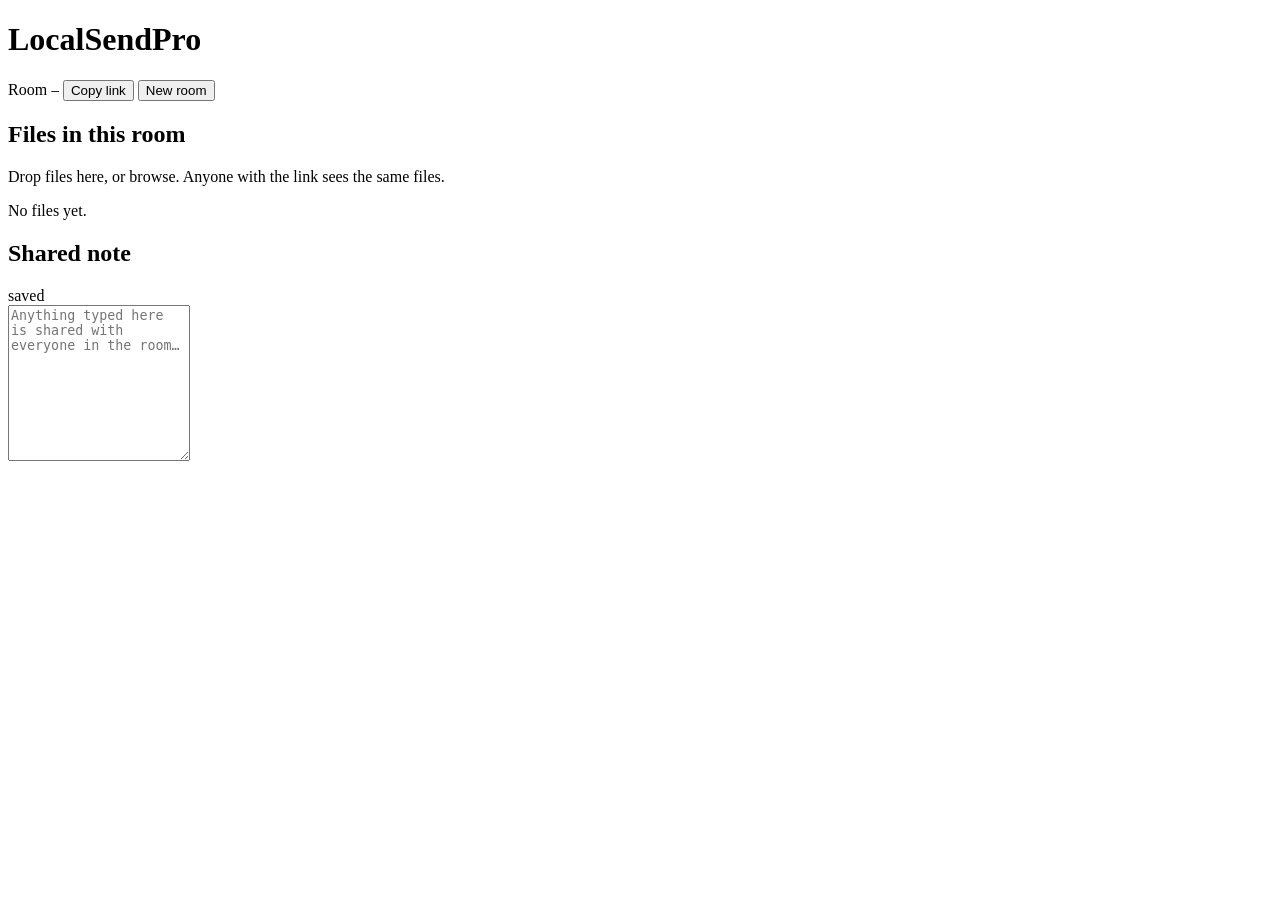
==== localsendpro/web/index.html @ 6995aa79 "My first commit" ====
<!doctype html>
<html lang="en">
<head>
  <meta charset="utf-8" />
  <meta name="viewport" content="width=device-width, initial-scale=1" />
  <title>LocalSendPro</title>
  <link rel="stylesheet" href="/static/style.css" />
</head>
<body>
  <header>
    <h1>LocalSendPro</h1>
    <div class="room-bar">
      <span class="muted">Room</span>
      <code id="room-name">—</code>
      <button id="btn-copy" class="ghost" title="Copy share link">Copy link</button>
      <button id="btn-new" class="ghost" title="Create a new room">New room</button>
    </div>
  </header>

  <main>
    <section class="card drop-zone" id="drop">
      <div class="drop-inner">
        <h2>Files in this room</h2>
        <p class="muted">Drop files here, or
          <label class="link">browse<input id="file-input" type="file" multiple hidden /></label>.
          Anyone with the link sees the same files.
        </p>
      </div>
      <ul id="file-list" class="files"></ul>
      <p id="file-empty" class="muted center">No files yet.</p>
    </section>

    <section class="card">
      <div class="card-head">
        <h2>Shared note</h2>
        <span id="note-status" class="muted small">saved</span>
      </div>
      <textarea id="note" rows="10" placeholder="Anything typed here is shared with everyone in the room…"></textarea>
    </section>
  </main>

  <div id="toast" class="toast"></div>
  <script src="/static/app.js"></script>
</body>
</html>
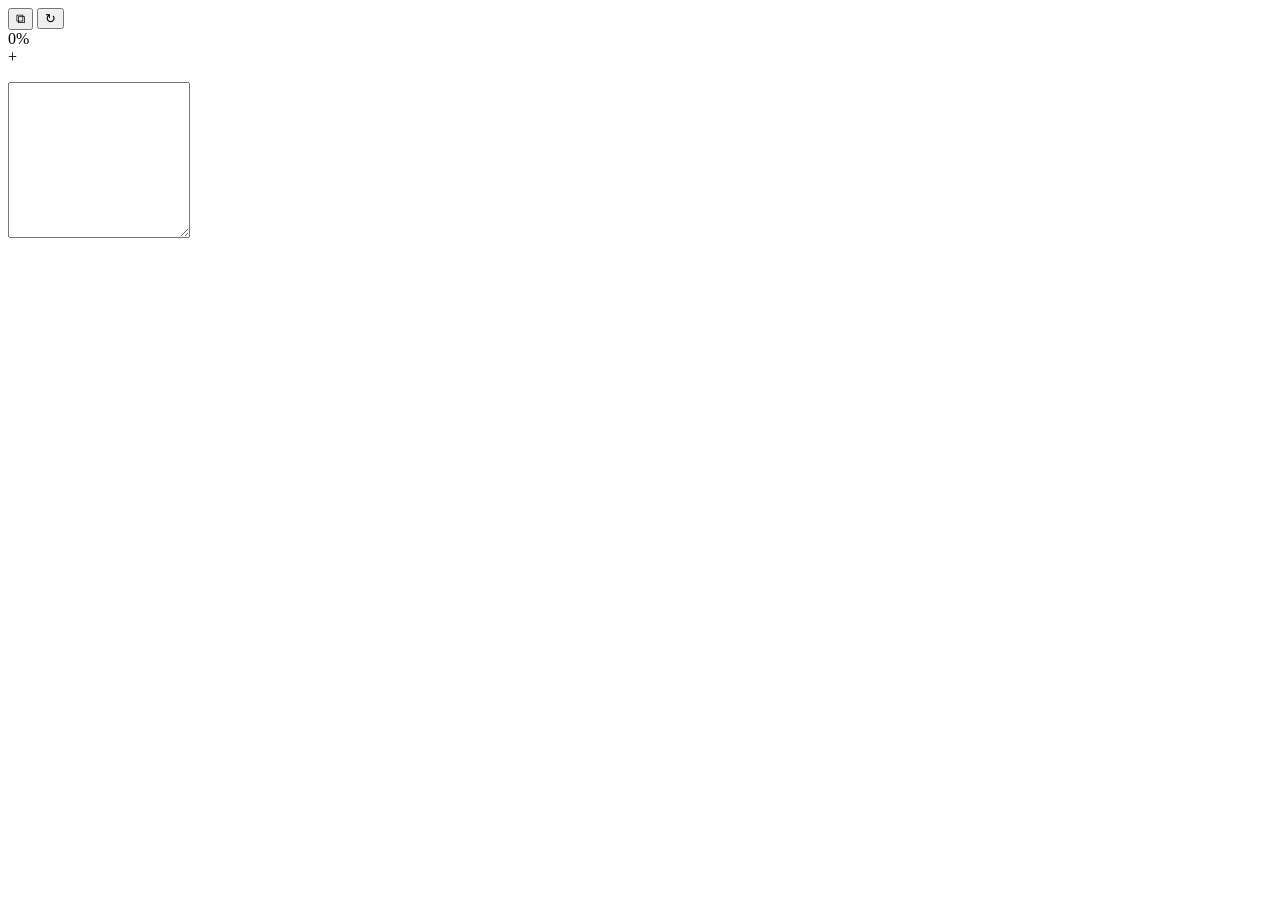
==== commit 4692f0b6: "Latest commit" ====
--- a/localsendpro/web/index.html
+++ b/localsendpro/web/index.html
@@ -3,39 +3,38 @@
 <head>
   <meta charset="utf-8" />
   <meta name="viewport" content="width=device-width, initial-scale=1" />
-  <title>LocalSendPro</title>
+  <title></title>
   <link rel="stylesheet" href="/static/style.css" />
 </head>
 <body>
   <header>
-    <h1>LocalSendPro</h1>
-    <div class="room-bar">
-      <span class="muted">Room</span>
-      <code id="room-name">—</code>
-      <button id="btn-copy" class="ghost" title="Copy share link">Copy link</button>
-      <button id="btn-new" class="ghost" title="Create a new room">New room</button>
+    <div class="spacer"></div>
+    <div class="tools">
+      <button id="btn-copy" class="ghost" title="Copy link">⧉</button>
+      <button id="btn-new"  class="ghost" title="New">↻</button>
     </div>
   </header>
 
   <main>
     <section class="card drop-zone" id="drop">
-      <div class="drop-inner">
-        <h2>Files in this room</h2>
-        <p class="muted">Drop files here, or
-          <label class="link">browse<input id="file-input" type="file" multiple hidden /></label>.
-          Anyone with the link sees the same files.
-        </p>
+      <div id="upload-progress" class="upload hidden">
+        <div class="upload-head">
+          <span id="upload-label"></span>
+          <span id="upload-pct" class="muted small">0%</span>
+        </div>
+        <div class="bar"><div id="upload-fill" class="bar-fill"></div></div>
       </div>
+
+      <label class="drop-hint">
+        <input id="file-input" type="file" multiple hidden />
+        <span class="plus">+</span>
+      </label>
+
       <ul id="file-list" class="files"></ul>
-      <p id="file-empty" class="muted center">No files yet.</p>
     </section>
 
     <section class="card">
-      <div class="card-head">
-        <h2>Shared note</h2>
-        <span id="note-status" class="muted small">saved</span>
-      </div>
-      <textarea id="note" rows="10" placeholder="Anything typed here is shared with everyone in the room…"></textarea>
+      <textarea id="note" rows="10" placeholder=""></textarea>
     </section>
   </main>
 
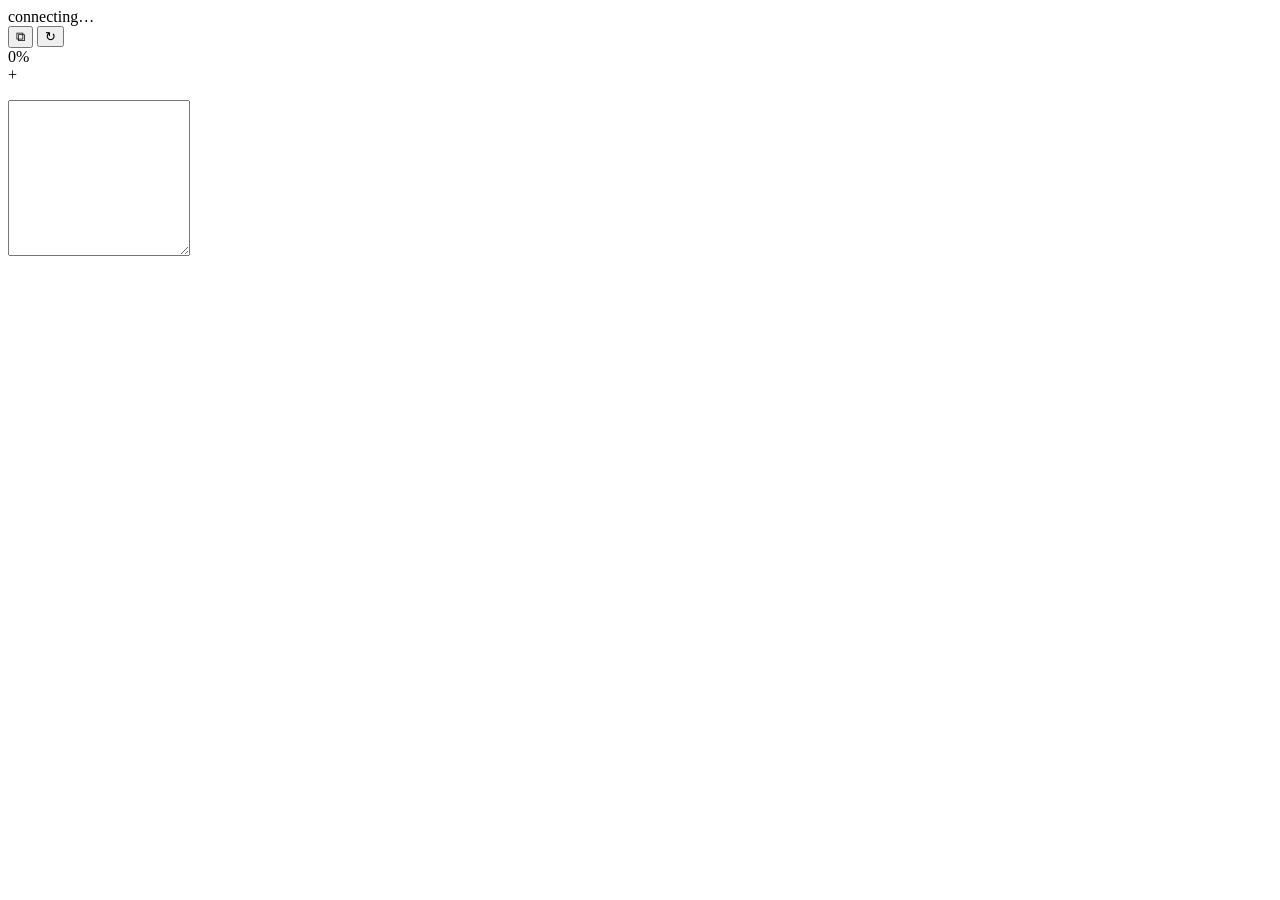
==== commit 41c30da1: "Latest commit" ====
--- a/localsendpro/web/index.html
+++ b/localsendpro/web/index.html
@@ -8,6 +8,7 @@
 </head>
 <body>
   <header>
+    <span id="peer-count" class="muted small">connecting…</span>
     <div class="spacer"></div>
     <div class="tools">
       <button id="btn-copy" class="ghost" title="Copy link">⧉</button>
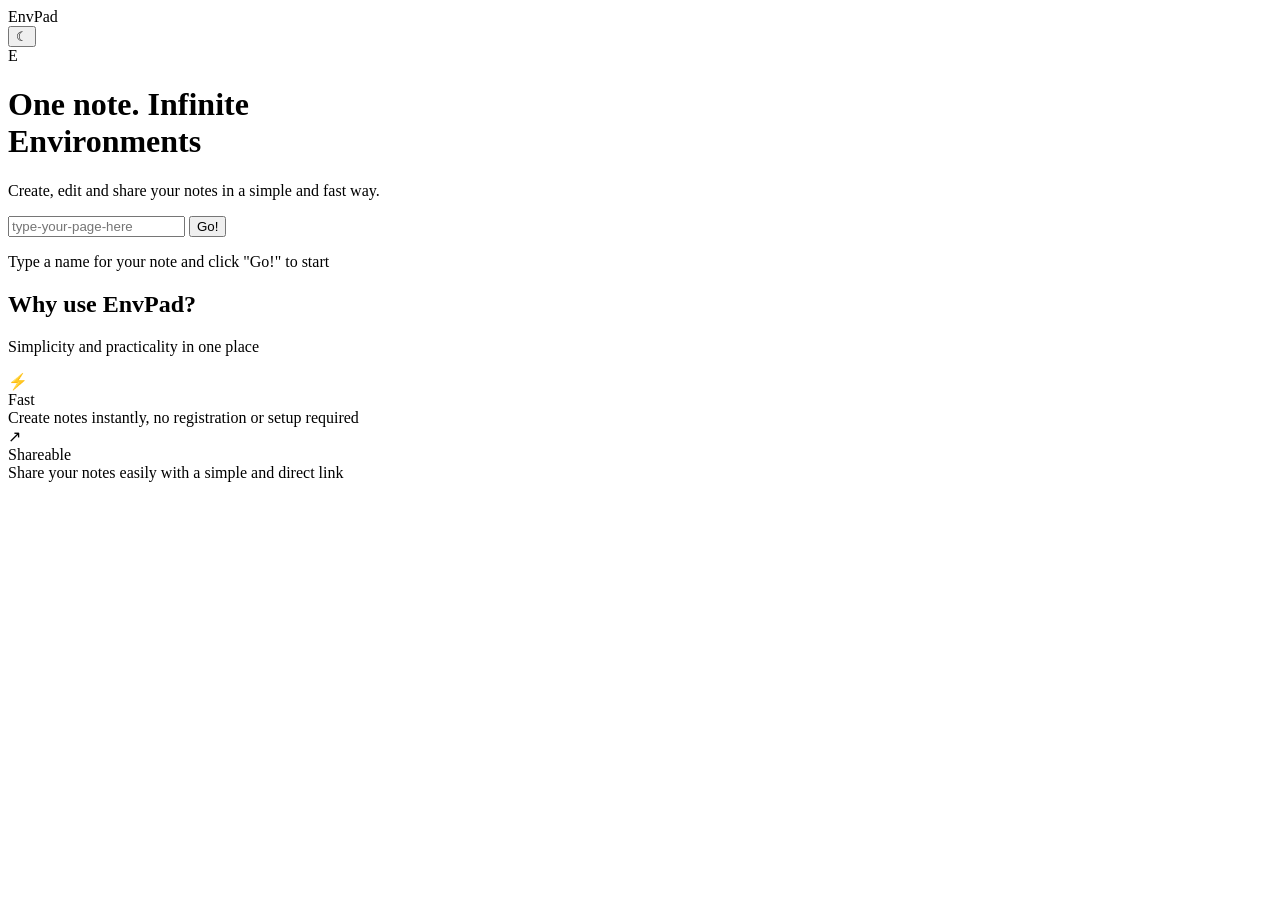
==== commit dc2959b3: "Latest changes" ====
--- a/localsendpro/web/index.html
+++ b/localsendpro/web/index.html
@@ -3,43 +3,50 @@
 <head>
   <meta charset="utf-8" />
   <meta name="viewport" content="width=device-width, initial-scale=1" />
-  <title></title>
+  <title>EnvPad — Free Online Notepad</title>
+  <link rel="icon" type="image/svg+xml" href="/static/favicon.svg" />
   <link rel="stylesheet" href="/static/style.css" />
 </head>
-<body>
-  <header>
-    <span id="peer-count" class="muted small">connecting…</span>
-    <div class="spacer"></div>
-    <div class="tools">
-      <button id="btn-copy" class="ghost" title="Copy link">⧉</button>
-      <button id="btn-new"  class="ghost" title="New">↻</button>
-    </div>
+<body class="dark landing-body">
+  <header class="landing-header">
+    <div class="brand">EnvPad</div>
+    <button id="theme-toggle" class="ghost theme-btn" title="Toggle theme">&#9790;</button>
   </header>
 
-  <main>
-    <section class="card drop-zone" id="drop">
-      <div id="upload-progress" class="upload hidden">
-        <div class="upload-head">
-          <span id="upload-label"></span>
-          <span id="upload-pct" class="muted small">0%</span>
+  <main class="landing">
+    <div class="logo-mark">E</div>
+    <h1 class="hero-title">
+      One note. Infinite<br><span class="accent">Environments</span>
+    </h1>
+    <p class="hero-sub">Create, edit and share your notes in a simple and fast way.</p>
+
+    <form id="go-form" class="slug-form">
+      <span class="prefix" id="slug-prefix"></span>
+      <input id="slug-input" type="text" placeholder="type-your-page-here"
+             pattern="[A-Za-z0-9_\-]{1,64}" required autocomplete="off"
+             autocapitalize="off" spellcheck="false" />
+      <button type="submit" class="primary">Go!</button>
+    </form>
+    <p class="hint">Type a name for your note and click "Go!" to start</p>
+
+    <section class="why">
+      <h2>Why use EnvPad?</h2>
+      <p class="sub">Simplicity and practicality in one place</p>
+      <div class="features">
+        <div class="feature">
+          <div class="feat-icon">⚡</div>
+          <div class="feat-title">Fast</div>
+          <div class="feat-desc">Create notes instantly, no registration or setup required</div>
         </div>
-        <div class="bar"><div id="upload-fill" class="bar-fill"></div></div>
+        <div class="feature">
+          <div class="feat-icon">↗</div>
+          <div class="feat-title">Shareable</div>
+          <div class="feat-desc">Share your notes easily with a simple and direct link</div>
+        </div>
       </div>
-
-      <label class="drop-hint">
-        <input id="file-input" type="file" multiple hidden />
-        <span class="plus">+</span>
-      </label>
-
-      <ul id="file-list" class="files"></ul>
-    </section>
-
-    <section class="card">
-      <textarea id="note" rows="10" placeholder=""></textarea>
     </section>
   </main>
 
-  <div id="toast" class="toast"></div>
-  <script src="/static/app.js"></script>
+  <script src="/static/landing.js" defer></script>
 </body>
 </html>
